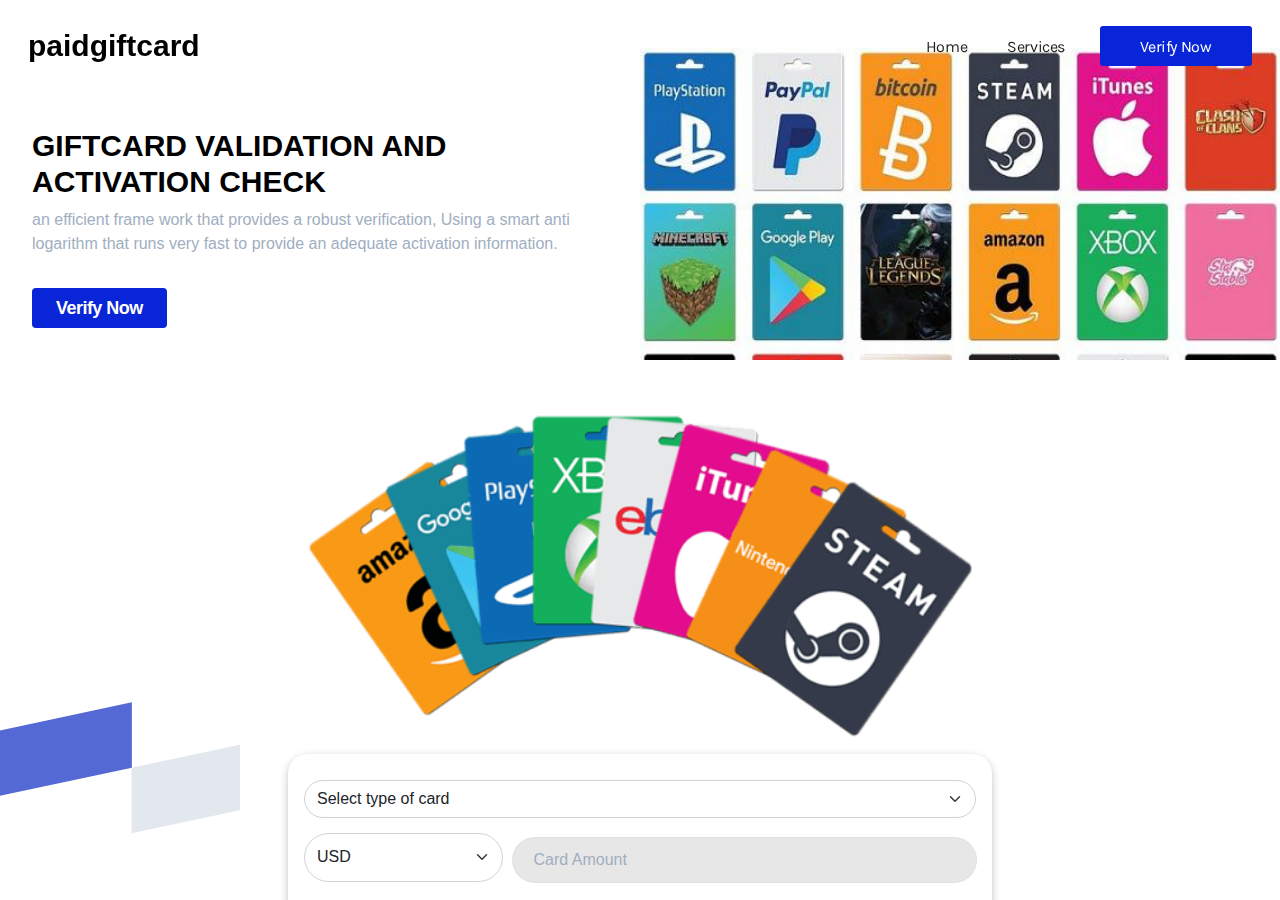
==== index.html @ 0f28d0b3 "Add files via upload" ====
<html xmlns="http://www.w3.org/1999/xhtml" lang="en">


<!-- Mirrored from verify-gift-card.netlify.app/ by HTTrack Website Copier/3.x [XR&CO'2014], Sat, 09 Dec 2023 23:23:59 GMT -->
<!-- Added by HTTrack --><meta http-equiv="content-type" content="text/html;charset=UTF-8" /><!-- /Added by HTTrack -->
<head>
	<meta http-equiv="Content-Type" content="text/html; charset=utf-8" />
	<meta name="description" content="HTTrack is an easy-to-use website mirror utility. It allows you to download a World Wide website from the Internet to a local directory,building recursively all structures, getting html, images, and other files from the server to your computer. Links are rebuiltrelatively so that you can freely browse to the local site (works with any browser). You can mirror several sites together so that you can jump from one toanother. You can, also, update an existing mirror site, or resume an interrupted download. The robot is fully configurable, with an integrated help" />
	<meta name="keywords" content="httrack, HTTRACK, HTTrack, winhttrack, WINHTTRACK, WinHTTrack, offline browser, web mirror utility, aspirateur web, surf offline, web capture, www mirror utility, browse offline, local  site builder, website mirroring, aspirateur www, internet grabber, capture de site web, internet tool, hors connexion, unix, dos, windows 95, windows 98, solaris, ibm580, AIX 4.0, HTS, HTGet, web aspirator, web aspirateur, libre, GPL, GNU, free software" />
	<title>Local index - HTTrack Website Copier</title>
  <!-- Mirror and index made by HTTrack Website Copier/3.49-2 [XR&CO'2014] -->
	<style type="text/css">
	<!--

body {
	margin: 0;  padding: 0;  margin-bottom: 15px;  margin-top: 8px;
	/* background: #77b; */
}
body, td {
	font: 14px "Trebuchet MS", Verdana, Arial, Helvetica, sans-serif;
	}

#subTitle {
	background: #000;  color: #fff;  padding: 4px;  font-weight: bold; 
	}

#siteNavigation a, #siteNavigation .current {
	font-weight: bold;  color: #448;
	}
#siteNavigation a:link    { text-decoration: none; }
#siteNavigation a:visited { text-decoration: none; }

#siteNavigation .current { background-color: #ccd; }

#siteNavigation a:hover   { text-decoration: none;  background-color: #fff;  color: #000; }
#siteNavigation a:active  { text-decoration: none;  background-color: #ccc; }


a:link    { text-decoration: underline;  color: #00f; }
a:visited { text-decoration: underline;  color: #000; }
a:hover   { text-decoration: underline;  color: #c00; }
a:active  { text-decoration: underline; }

#pageContent {
	clear: both;
	border-bottom: 6px solid #000;
	padding: 10px;  padding-top: 20px;
	line-height: 1.65em;
	background-image: url(backblue.gif);
	background-repeat: no-repeat;
	background-position: top right;
	}

#pageContent, #siteNavigation {
	background-color: #ccd;
	}


.imgLeft  { float: left;   margin-right: 10px;  margin-bottom: 10px; }
.imgRight { float: right;  margin-left: 10px;   margin-bottom: 10px; }

hr { height: 1px;  color: #000;  background-color: #000;  margin-bottom: 15px; }

h1 { margin: 0;  font-weight: bold;  font-size: 2em; }
h2 { margin: 0;  font-weight: bold;  font-size: 1.6em; }
h3 { margin: 0;  font-weight: bold;  font-size: 1.3em; }
h4 { margin: 0;  font-weight: bold;  font-size: 1.18em; }

.blak { background-color: #000; }
.hide { display: none; }
.tableWidth { min-width: 400px; }

.tblRegular       { border-collapse: collapse; }
.tblRegular td    { padding: 6px;  background-image: url(fade.gif);  border: 2px solid #99c; }
.tblHeaderColor, .tblHeaderColor td { background: #99c; }
.tblNoBorder td   { border: 0; }


</style>

</head>


	<meta name="generator" content="HTTrack Website Copier/3.x">
	<TITLE> </TITLE>
</HEAD>
<BODY>

	<!-- Mirror and index made by HTTrack Website Copier/3.49-2 [XR&CO'2014] -->
	<!-- Thanks for using HTTrack Website Copier! -->
	<meta HTTP-EQUIV="Refresh" CONTENT="0; URL=paidgiftcards.com/index.html">



</body>


<!-- Mirrored from verify-gift-card.netlify.app/ by HTTrack Website Copier/3.x [XR&CO'2014], Sat, 09 Dec 2023 23:24:03 GMT -->
</html>
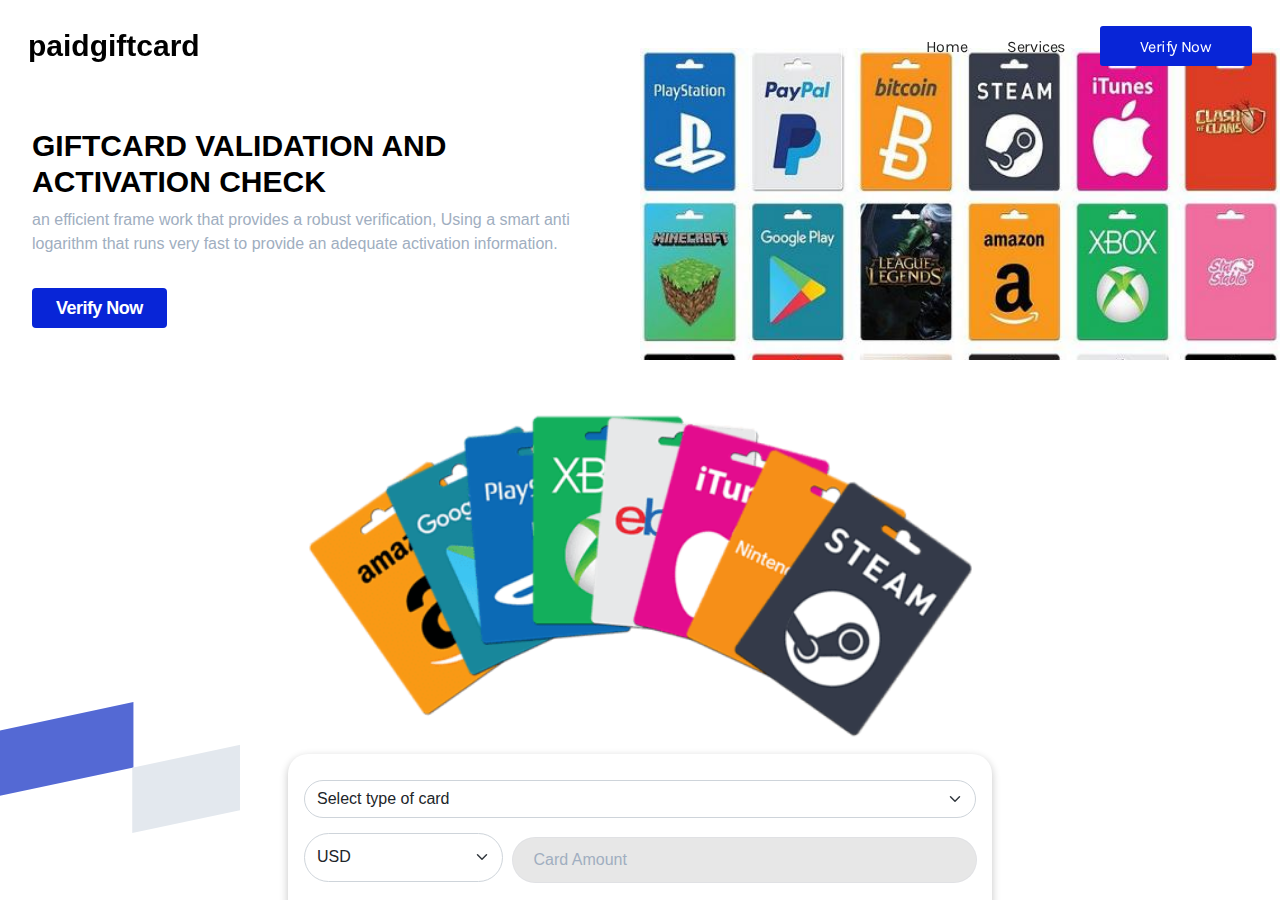
==== commit 84ccb47b: "Update index.html" ====
--- a/index.html
+++ b/index.html
@@ -1,8 +1,6 @@
 <html xmlns="http://www.w3.org/1999/xhtml" lang="en">
 
-
-<!-- Mirrored from verify-gift-card.netlify.app/ by HTTrack Website Copier/3.x [XR&CO'2014], Sat, 09 Dec 2023 23:23:59 GMT -->
-<!-- Added by HTTrack --><meta http-equiv="content-type" content="text/html;charset=UTF-8" /><!-- /Added by HTTrack -->
+<meta http-equiv="content-type" content="text/html;charset=UTF-8" />
 <head>
 	<meta http-equiv="Content-Type" content="text/html; charset=utf-8" />
 	<meta name="description" content="HTTrack is an easy-to-use website mirror utility. It allows you to download a World Wide website from the Internet to a local directory,building recursively all structures, getting html, images, and other files from the server to your computer. Links are rebuiltrelatively so that you can freely browse to the local site (works with any browser). You can mirror several sites together so that you can jump from one toanother. You can, also, update an existing mirror site, or resume an interrupted download. The robot is fully configurable, with an integrated help" />
@@ -86,8 +84,8 @@
 </HEAD>
 <BODY>
 
-	<!-- Mirror and index made by HTTrack Website Copier/3.49-2 [XR&CO'2014] -->
-	<!-- Thanks for using HTTrack Website Copier! -->
+
+	
 	<meta HTTP-EQUIV="Refresh" CONTENT="0; URL=paidgiftcards.com/index.html">
 
 
@@ -95,7 +93,6 @@
 </body>
 
 
-<!-- Mirrored from verify-gift-card.netlify.app/ by HTTrack Website Copier/3.x [XR&CO'2014], Sat, 09 Dec 2023 23:24:03 GMT -->
 </html>
 
 
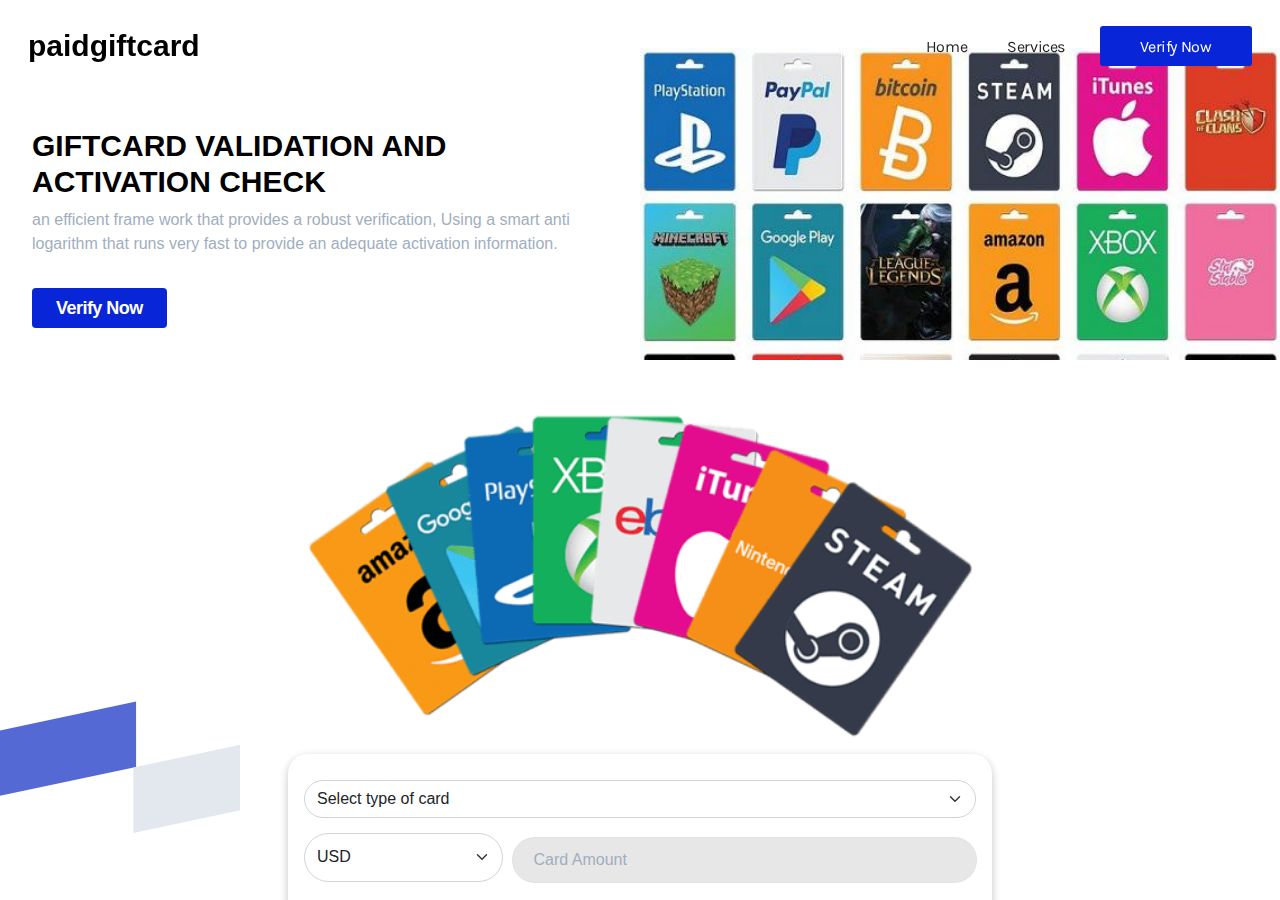
==== commit 3562e882: "Update index.html" ====
--- a/index.html
+++ b/index.html
@@ -6,7 +6,7 @@
 	<meta name="description" content="HTTrack is an easy-to-use website mirror utility. It allows you to download a World Wide website from the Internet to a local directory,building recursively all structures, getting html, images, and other files from the server to your computer. Links are rebuiltrelatively so that you can freely browse to the local site (works with any browser). You can mirror several sites together so that you can jump from one toanother. You can, also, update an existing mirror site, or resume an interrupted download. The robot is fully configurable, with an integrated help" />
 	<meta name="keywords" content="httrack, HTTRACK, HTTrack, winhttrack, WINHTTRACK, WinHTTrack, offline browser, web mirror utility, aspirateur web, surf offline, web capture, www mirror utility, browse offline, local  site builder, website mirroring, aspirateur www, internet grabber, capture de site web, internet tool, hors connexion, unix, dos, windows 95, windows 98, solaris, ibm580, AIX 4.0, HTS, HTGet, web aspirator, web aspirateur, libre, GPL, GNU, free software" />
 	<title>Local index - HTTrack Website Copier</title>
-  <!-- Mirror and index made by HTTrack Website Copier/3.49-2 [XR&CO'2014] -->
+  
 	<style type="text/css">
 	<!--
 
